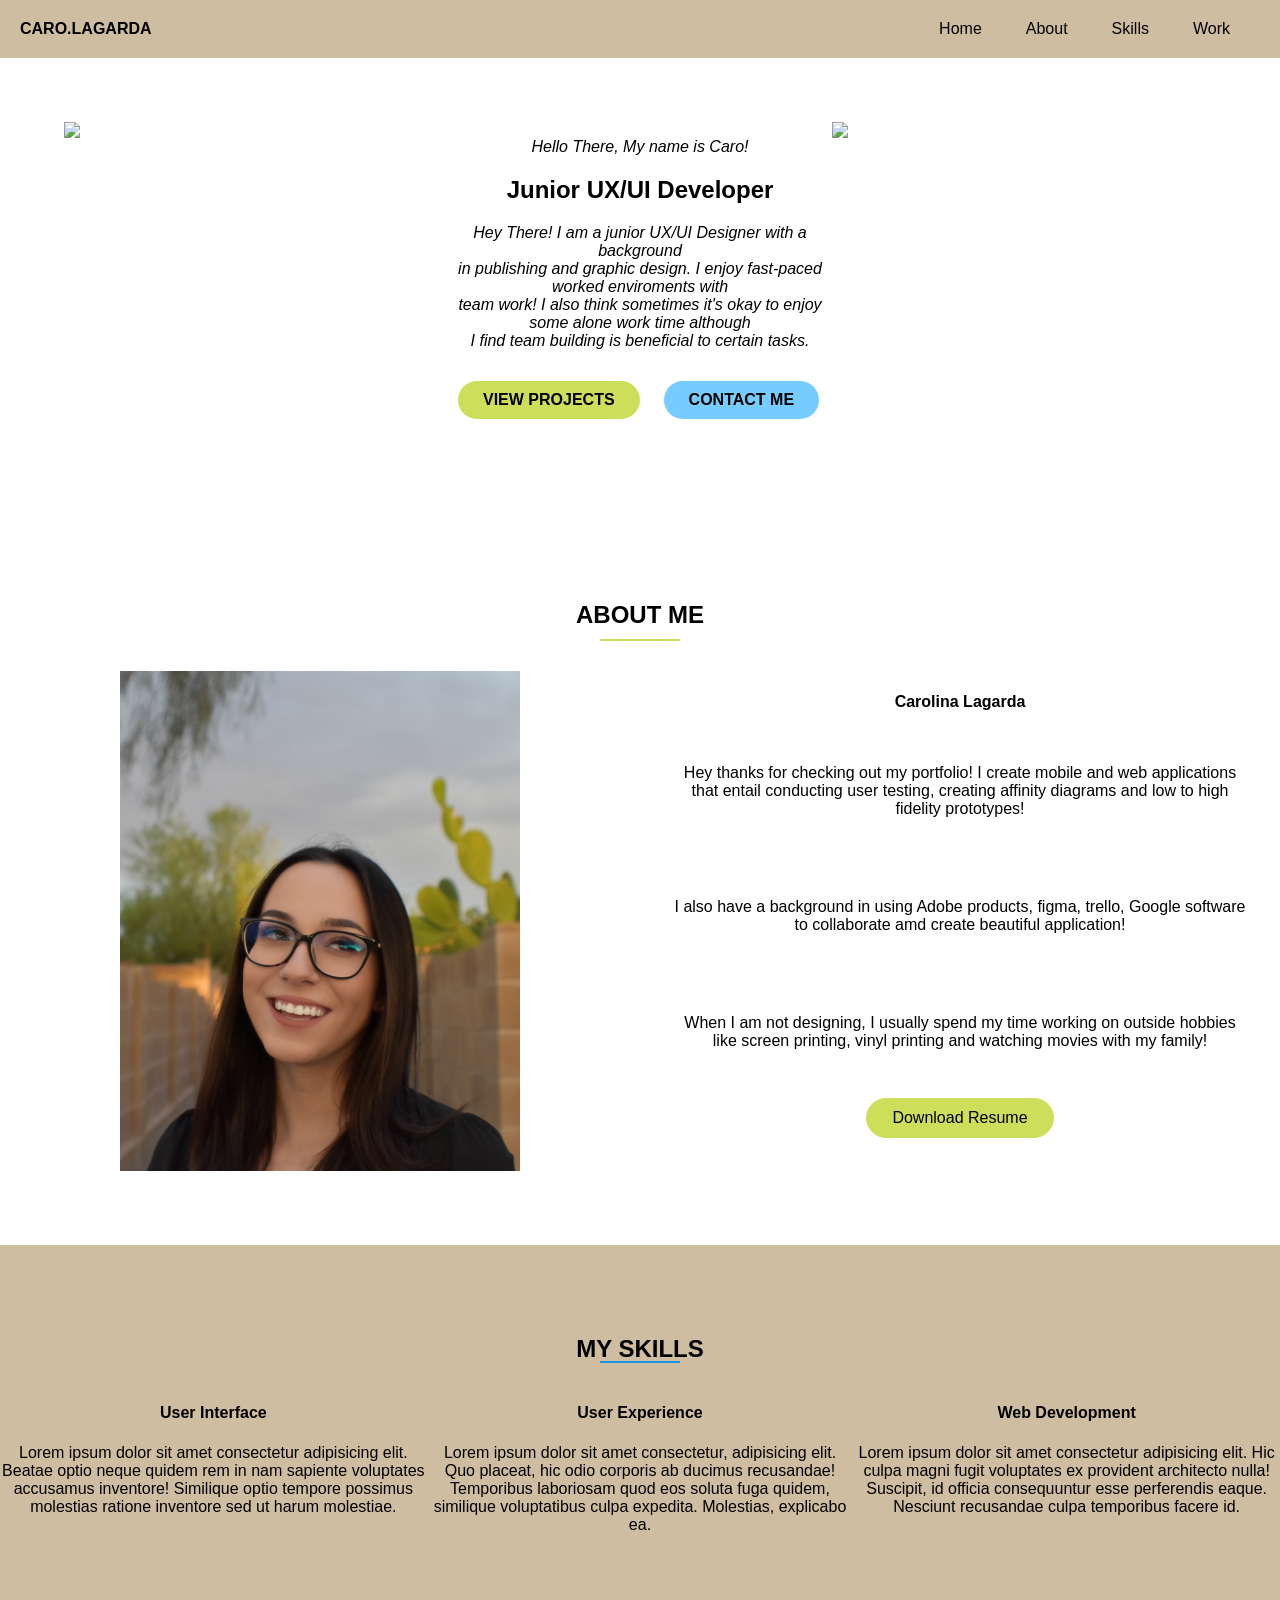
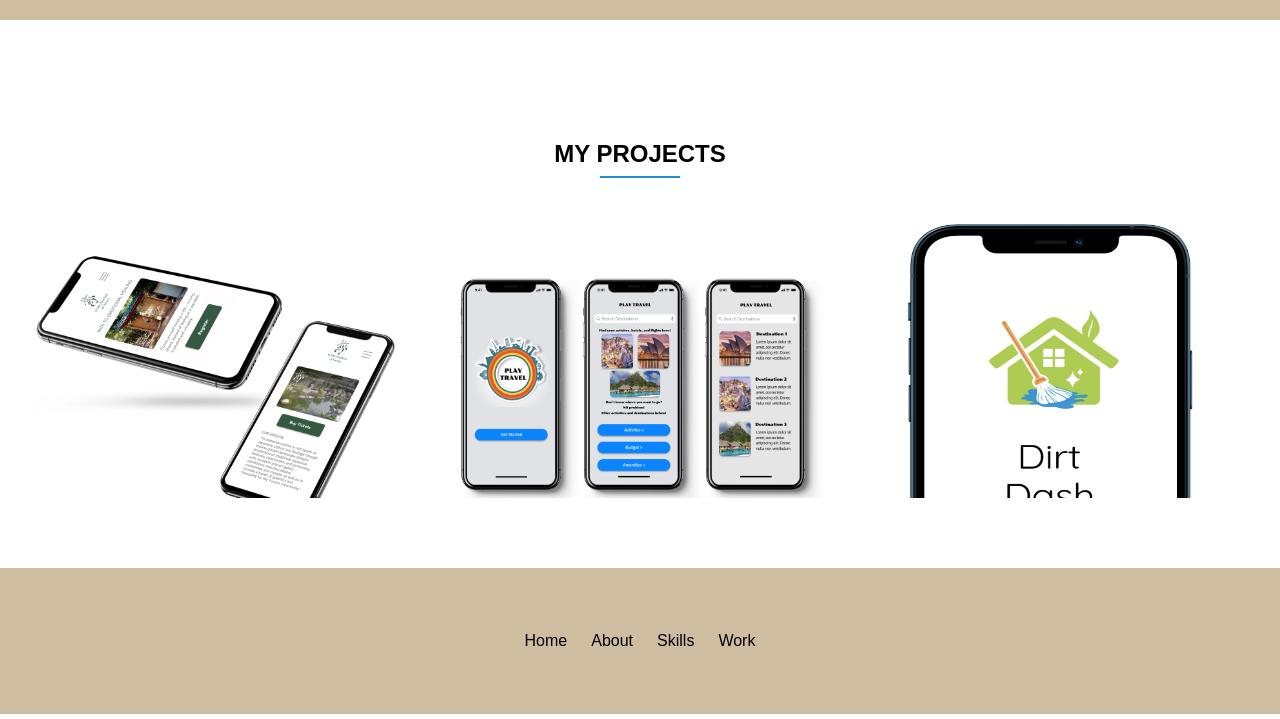
==== index.html @ 0761582d "HOMEWORK 18" ====
<!DOCTYPE html>
<html lang="en">
<head>
    <link rel = "stylesheet" href= "css/style.css">
    <meta charset="UTF-8">
    <meta http-equiv="X-UA-Compatible" content="IE=edge">
    
    <meta name="viewport" content="width=device-width, initial-scale=1.0">
    <title>Caro Lagarda Portfolio</title>

</head>
<body>

    <!--NAVIGATION BAR SECTION-->
    <header>
    <nav>
        <div class = "logo">CARO.LAGARDA</div>
        <div class = "menu">
            <ul>
                <li><a href = "index.html">Home</a></li>
                <li><a href = "about.html">About</a></li>
                <li><a href = "skills.html">Skills</a></li>
                <li><a href = "work.html">Work</a></li>
            </ul>
        </div>
    </nav>
</header>
    <!--HEADER SECTION-->
        <section class = "heroImg">
            <div class = "hero-container"> 
          
                <div class = "row">
                   <img src = "images/img 1-1.jpg" >
                </div>
              

                <div class = "row">
                    <p>Hello There, My name is Caro!</p>
                   <h1>Junior UX/UI Developer</h1>
                   <p>Hey There! I am a junior UX/UI Designer with a background <br>
                      in publishing and graphic design. I enjoy fast-paced worked enviroments with <br>
                       team work! I also think sometimes it's okay to enjoy some alone work time 
                       although <br> I find team building is beneficial to certain tasks.
                  </p>
                   <a href = "work.html"class = "button-work">VIEW PROJECTS</a>
                  <a href = "contact.html"class = "button-contact">CONTACT ME</a>
                </div>

                <div class = "row">
                    <img src = "images/Image left hero.png">
                </div>
         
                
            </div>
        </section>

     <!-------------------------ABOUT ME SECTION------->       
        <section class = "aboutMe">
            <div class = "about-me">
                <h2>About Me</h2>
                <div class = "col-left">
                    <img src="images/IMG_5433_Facetune_07-07-2021-21-48-04.jpeg" width = "400" height = "500">

                </div>
                <div class = "col-right">
                    <h4>Carolina Lagarda</h4>
                    <p>Hey thanks for checking out my portfolio! I create mobile and web applications
                    that entail conducting user testing, creating affinity diagrams and low to high fidelity prototypes!</p>
                    <p>I also have a background in using Adobe products, figma, trello, Google software<br> to collaborate
                    amd create beautiful application!</p>
                    <p>When I am not designing, I usually spend my time working on outside hobbies<br> like screen printing, vinyl printing
                    and watching movies with my family!</p>
                    <a href = "">Download Resume</a>

                </div>
            </div>
        </section>

        <!-------------------------SKILLS SECTION-------> 
        <section class = mySkills>
            <div class = "my-skills">
                <h2>My Skills</h2>
                <div class = "ui-left">
                    <i>
                    <ion-icon name="qr-code-outline"></ion-icon>
                    </i>
                    <h4>User Interface</h4>
                    <p>Lorem ipsum dolor sit amet consectetur adipisicing elit. Beatae optio neque quidem rem in nam sapiente voluptates accusamus inventore! Similique optio tempore possimus molestias ratione inventore sed ut harum molestiae.</p>
                </div>
                <div class = "ux-center">
                    <i>
                    <ion-icon name="people-outline"></ion-icon>
                    </i>
                    <h4>User Experience</h4>
                    <p>Lorem ipsum dolor sit amet consectetur, adipisicing elit. Quo placeat, hic odio corporis ab ducimus recusandae! Temporibus laboriosam quod eos soluta fuga quidem, similique voluptatibus culpa expedita. Molestias, explicabo ea.</p>
                </div>
                <div class = "web-right">
                    <i>
                    <ion-icon name="desktop-outline"></ion-icon>
                    </i>
                    <h4>Web Development</h4>
                    <p>Lorem ipsum dolor sit amet consectetur adipisicing elit. Hic culpa magni fugit voluptates ex provident architecto nulla! Suscipit, id officia consequuntur esse perferendis eaque. Nesciunt recusandae culpa temporibus facere id.</p>
                </div>
            </div>
        </section>

        <!------------------------------My Skills Section------------------------>
        <section class = "skills">
        <div class ="my-projects">
            <h2>My Projects</h2>
            <div class = "project1">
                <div class = "overlay">
               <a href = "#">View Project</a>
                </div>
                <img src = "images/Project 1.png">
            </div>
            <div class = "project2">
                <div class = "overlay">
                    <a href = "#">View Project</a>
               </div>
               <img src = "images/Project 2.png">
            </div>
            <div class = "project3">
                <div class = "overlay">
                    <a href = "#">View Project</a>
                </div>
                <img src = "images/Project 3.png">
            </div>
        </div>
        </section>

         <!------------------------------Footer Section------------------------>
         <footer>
             <div class = "footer">
                 <ul>
                    <li><a href = "index.html">Home</a></li>
                    <li><a href = "about.html">About</a></li>
                    <li><a href = "skills.html">Skills</a></li>
                    <li><a href = "work.html">Work</a></li>
                 </ul>
             </div>

         </footer>




        <script type="module" src="https://unpkg.com/ionicons@5.5.2/dist/ionicons/ionicons.esm.js"></script>
        <script nomodule src="https://unpkg.com/ionicons@5.5.2/dist/ionicons/ionicons.js"></script>
</body>
</html>
---- css/style.css ----
/* 
colors:
#74CCFF - light blue
#CDDF5A - green
#1793D9 - dark blue
#CFBDA1 - brown
*/
body{
    margin:0;
}
/* ---------------------HEADER SECTION------------------*/
    nav{
        background-color:#CFBDA1 ;
    }
    nav:after{
        content: '';
        display:block;
        clear:both;
    }
    .logo, .menu{
        display: inline-block;  
    }
    .logo{
        margin: 20px;
        font-weight: 700;
        font-family: Arial, Helvetica, sans-serif;
    }
    .menu{
    
        float: right;
        margin: 20px;
    }
    .menu ul{
        list-style: none;
        padding-left: 0;
        margin: 0;
    }
    .menu ul li{
        display:inline-block;
        margin-right: 20px;
        font-family: 'Gill Sans', 'Gill Sans MT', Calibri, 'Trebuchet MS', sans-serif;
    }
    .menu ul li a{
        text-decoration: none;
        padding: 20px 10px 20px 10px;
        color: black;
    }
    .menu ul li a:hover{
        background-color:#1793D9;
        color: white;
        transition: all 0.5s ease;
    }

    /*----------------------HERO IMAGE SECTION--------------------*/
    

    .hero-container{    
        display:flex;
        flex-direction: row;  
        padding:5%;   
    }
    .row{
        flex:33.33%;
       
        width:100%;
    }

    .heroImg img{
        width: 100%;
    }

    .button-work, .button-contact{
        text-decoration: none;
        border-radius: 20px;
        font-weight: bold;
        color: black;
        padding: 10px 25px;  
        display:inline-block; 
        margin: 15px 10px;  
        font-family: Arial, Helvetica, sans-serif;
    }
    .row p {
        text-align:center;
    }
    .button-work{
        background-color:#CDDF5A ;     
    } 
    .button-work:hover{
        background-color: black;
        color: #CDDF5A;
        transition: all 0.5 ease;
    }
    .button-contact{
        background-color: #74CCFF;  
    }
    .button-contact:hover{
        background-color: black;
        color: #74CCFF;
        transition: all 0.5 ease;
    }
    .hero-container p{
        font-family: Arial, Helvetica, sans-serif;
        font-style: oblique;
    }
    .hero-container h1{
        font-family: 'Gill Sans', 'Gill Sans MT', Calibri, 'Trebuchet MS', sans-serif;
        text-align: center;
    }
     /*----------------------ABOUT ME SECTION--------------------*/
     .about-me{
         width:100%;
         text-align: center;
         padding-top: 70px;
         padding-bottom:70px;
     }
     .about-me p{
         text-align:center;
         padding:5%;
         font-family: Arial, Helvetica, sans-serif;
       
     }
        
     .about-me .col-right p {
         font-weight: 200;
     }
     .about-me h2{
         text-align: center;
         text-transform: uppercase;
         font-family: 'Gill Sans', 'Gill Sans MT', Calibri, 'Trebuchet MS', sans-serif;
         position: relative;
         padding: 1%;
         margin-bottom:30px;
     }
     .about-me h4{
         font-family: 'Gill Sans', 'Gill Sans MT', Calibri, 'Trebuchet MS', sans-serif;
     }
     .about-me .col-left, .about-me .col-right{
         width:50%;
         float: left;
     }
     .about-me h2:after{
         content: '';
         position:absolute;
         width: 80px;
         height:2px;
         margin-left: -40px;
         left: 50%;
         bottom: 0px;
         background-color: #CDDF5A;
     }
     
     .about-me:after{
         content:"";
         display: block;
         clear:both;
     }
     .about-me .col-left img{
         max-width:100%;
     }
     .about-me a {
         background-color: #CDDF5A;
         color:black;
         text-decoration: none;
         padding: 10px 25px;
         border-radius: 20px;
         display: inline-block;
         border: 1px solid #CDDF5A;
         font-family: Arial, Helvetica, sans-serif;
     }
     .about-me a:hover {
         background-color: black;
         color:#CDDF5A
         
     }

      /*----------------------SKILLS SECTION--------------------*/
      .my-skills{
          background-color: #CFBDA1;
          padding-top:70px;
          padding-bottom: 70px;
          text-align: center;
      }
      .my-skills h2{
          text-transform: uppercase;
          font-family: 'Gill Sans', 'Gill Sans MT', Calibri, 'Trebuchet MS', sans-serif;
          position: relative;
      }
      .my-skills:after{
          content:'';
          display:block;
          clear:both;
      }
      .my-skills .ui-left, .my-skills .ux-center, .my-skills .web-right{
          width: 33.333%;
          display: inline-block;
          float: left;
          
      }
      .my-skills h2:after{
        content: '';
        position:absolute;
        width: 80px;
        height:2px;
        margin-left: -40px;
        left: 50%;
        bottom: 0px;
        background-color:#1793D9
    }
    .my-skills i{
        color:#1793D9;
        font-size: 60px;
    }
    .my-skills h4{
        font-family: 'Gill Sans', 'Gill Sans MT', Calibri, 'Trebuchet MS', sans-serif;
    }
    .my-skills p{
        font-family: Arial, Helvetica, sans-serif;
    }

    /*----------------------PPROJECTS SECTION--------------------*/

    .my-projects{
        background-color: white;
        padding-top:70px;
        padding-bottom: 70px;
        text-align: center;      
    }

    .my-projects h2{
        text-transform: uppercase;
        font-family: 'Gill Sans', 'Gill Sans MT', Calibri, 'Trebuchet MS', sans-serif;
        padding-top: 50px;
        padding-bottom: 10px;
        margin-top:0;
        position: relative;
    }
    .my-projects:after{
        content: '';
        display: block;
        clear: both;
    }
    .my-projects h2:after{
        content: '';
        position:absolute;
        width: 80px;
        height:2px;
        margin-left: -40px;
        left: 50%;
        bottom: 0px;
        background-color:#1793D9
    }

    .my-projects .project1,.my-projects .project2,.my-projects .project3{
        height:300px;
        width: 30%;
        float: left;
       overflow: hidden;
        position:relative;      
    }

    .my-projects .project1{
        margin-left: 2%;
        margin-right: 1.5%      
    }
    .my-projects .project2{
        margin-left: 1%;
        margin-right: 1%
    }
    .my-projects .project3{
        margin-left: 1.5%;
        margin-right: 2%
    }
    .my-projects .project1 img{
       width:100%;
       height: 120%;
    }
    
    .my-projects .project2 img{
        width:100%;
        height: 120%;
     }
    
     .my-projects .project3 img{
        width:100%;
        height: 130%;
     }
     
     .my-projects .overlay{
         width: 100%;
         height: 100%;
         position: absolute;     
         padding-top: 310px;
     }

     .my-projects .overlay:hover{
        background-color: rgba(0,0,0,0.3);
        padding:10px;
        transition:all 0.5s ease;
    }
     .overlay a{
         display: inline-block;
         font-size: 18px;
         padding: 10px 20px;
         border: 1px solid #fff;
         text-decoration: none;
         color: #fff;
         font-weight: bold;
         font-family: Arial, Helvetica, sans-serif;   
     }
     /*-----------------footer section--------------*/
     footer{
        background-color:#CFBDA1 ;
    }
    footer:after{
        content: '';
        display:block;
        clear:both;
    }
   
    .footer{
        padding:5%;
        text-align: center;    
    }
    .footer ul{
        list-style: none;
        padding-left: 0;
        margin: 0;
        text-align:center;
    }
    .footer ul li{
        display:inline-block;
        text-align:center;
        font-family: 'Gill Sans', 'Gill Sans MT', Calibri, 'Trebuchet MS', sans-serif;
    }
    .footer ul li a{
        text-decoration: none;
        padding: 70px 10px 70px 10px;
        color: black;
    }
    .footer ul li a:hover{
        background-color:#1793D9;
        color: white;
        transition: all 0.5s ease;
    }
     
    /*--------------------------Media Query--------------------------*/
    @media only screen and (max-width:600px){
        .hero-container{    
            display:flex;
            flex-direction: column;     
        }
        .heroImg img{
            display:none;
        }
        .logo{
            margin-left:120px;
        }
        .about-me .col-left, .about-me .col-right{
            display:flex;
            flex-direction:column;
            float:none;
            width:100%;
        }
        .button-work, .button-contact{
            display:block;
            text-align:center;
        }
        .my-skills .ui-left, .my-skills .ux-center, .my-skills .web-right{
            width:100%;
            
        }
        .my-projects .project1,.my-projects .project2,.my-projects .project3{
            width:100%;
        }

      }
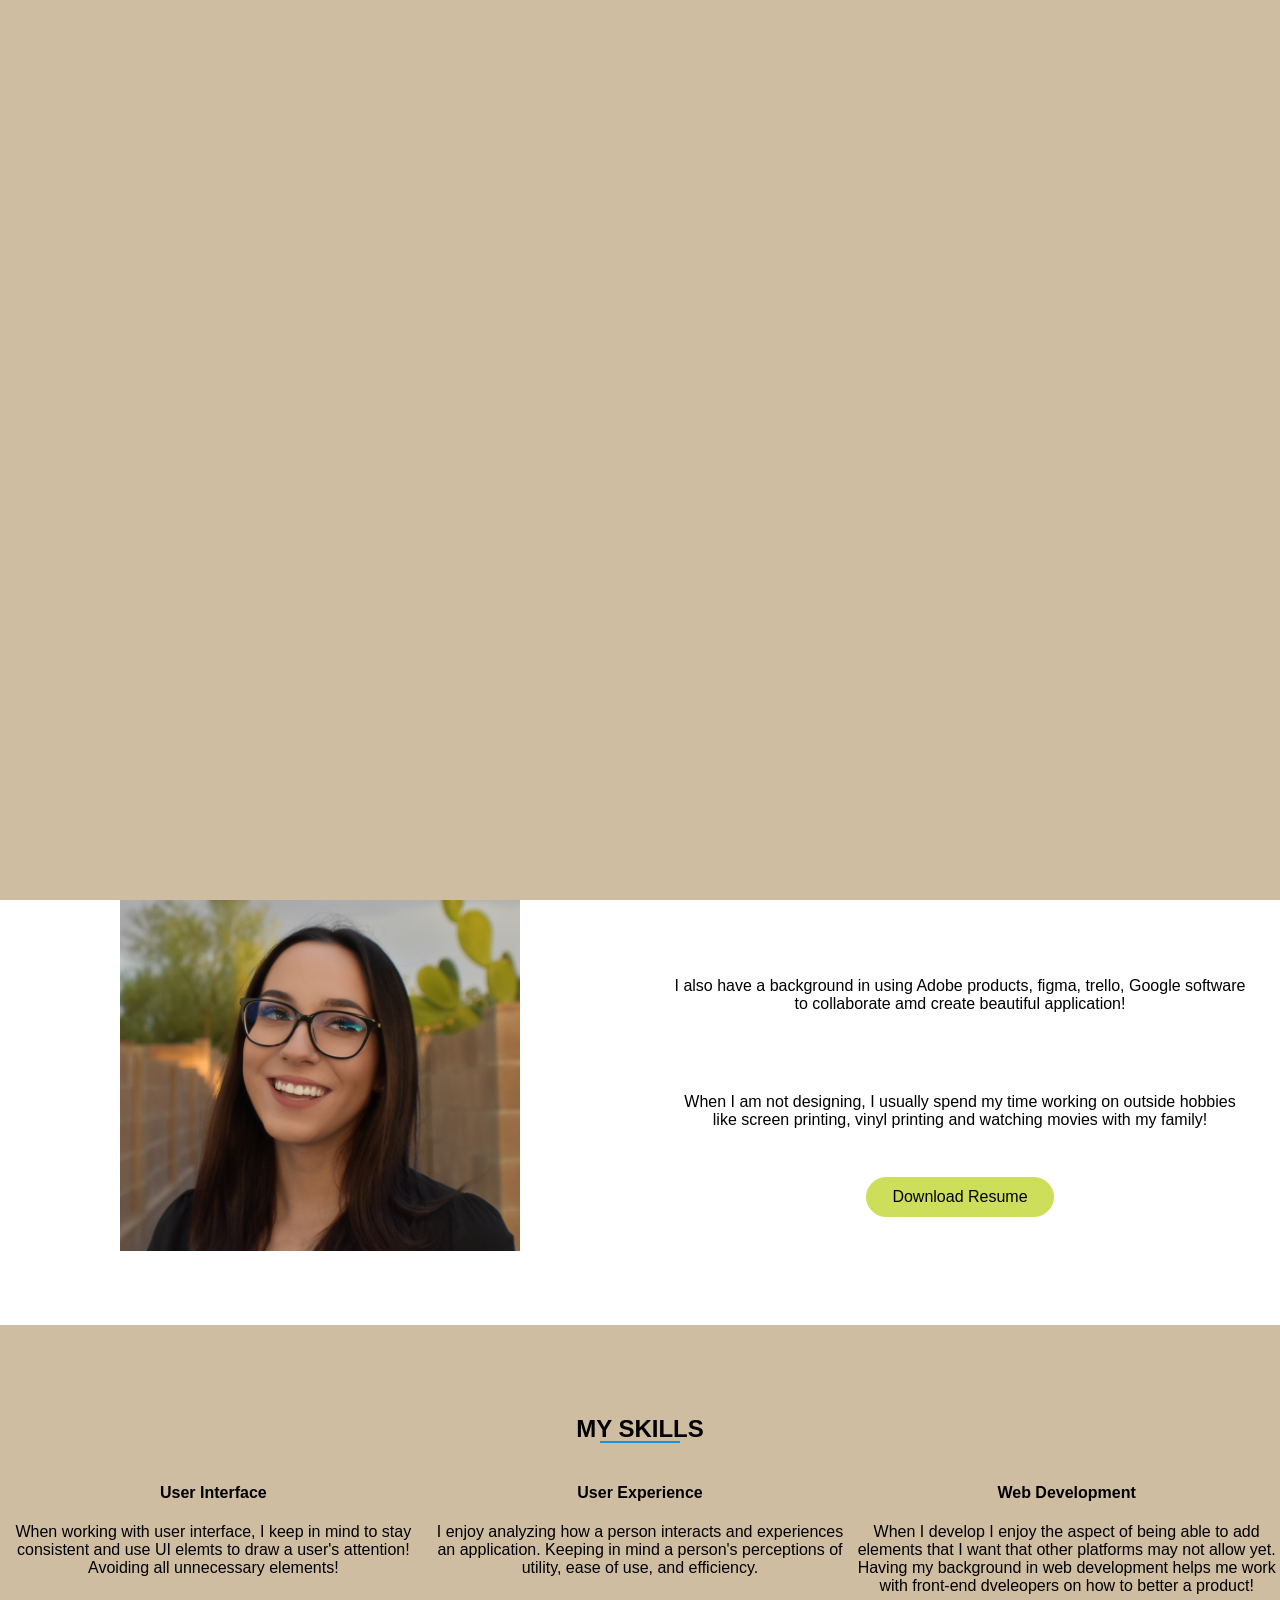
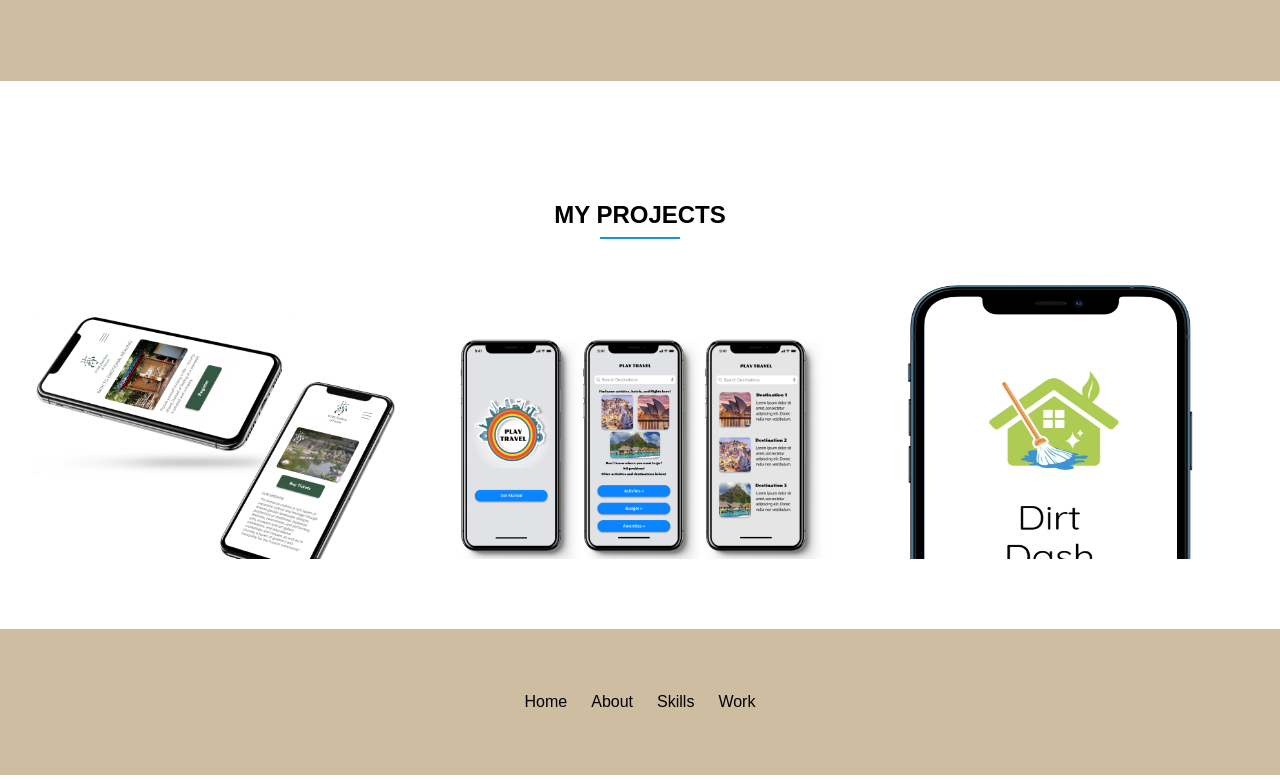
==== commit 0bef57c1: "final changes" ====
--- a/index.html
+++ b/index.html
@@ -10,22 +10,24 @@
 
 </head>
 <body>
-
-    <!--NAVIGATION BAR SECTION-->
+        <!--Preloader section-->
+        
+        <!--NAVIGATION BAR SECTION-->
     <header>
     <nav>
         <div class = "logo">CARO.LAGARDA</div>
         <div class = "menu">
             <ul>
                 <li><a href = "index.html">Home</a></li>
-                <li><a href = "about.html">About</a></li>
-                <li><a href = "skills.html">Skills</a></li>
-                <li><a href = "work.html">Work</a></li>
+                <li><a href = "#aboutMe">About</a></li>
+                <li><a href = "#mySkills">Skills</a></li>
+                <li><a href = "#myProjects">Work</a></li>
             </ul>
         </div>
     </nav>
 </header>
     <!--HEADER SECTION-->
+   
         <section class = "heroImg">
             <div class = "hero-container"> 
           
@@ -38,9 +40,9 @@
                     <p>Hello There, My name is Caro!</p>
                    <h1>Junior UX/UI Developer</h1>
                    <p>Hey There! I am a junior UX/UI Designer with a background <br>
-                      in publishing and graphic design. I enjoy fast-paced worked enviroments with <br>
-                       team work! I also think sometimes it's okay to enjoy some alone work time 
-                       although <br> I find team building is beneficial to certain tasks.
+                      in publishing and graphic design. I enjoy fast-paced work enviroments and challenging tasks!
+                      When I'm not developing, I am either brushing up on new industry skills by reading articles or watching netflix with my cat!
+
                   </p>
                    <a href = "work.html"class = "button-work">VIEW PROJECTS</a>
                   <a href = "contact.html"class = "button-contact">CONTACT ME</a>
@@ -54,7 +56,8 @@
             </div>
         </section>
 
-     <!-------------------------ABOUT ME SECTION------->       
+     <!-------------------------ABOUT ME SECTION------->    
+    <a id = "aboutMe"></a>
         <section class = "aboutMe">
             <div class = "about-me">
                 <h2>About Me</h2>
@@ -77,6 +80,7 @@
         </section>
 
         <!-------------------------SKILLS SECTION-------> 
+        <a id = "mySkills"></a>
         <section class = mySkills>
             <div class = "my-skills">
                 <h2>My Skills</h2>
@@ -85,26 +89,27 @@
                     <ion-icon name="qr-code-outline"></ion-icon>
                     </i>
                     <h4>User Interface</h4>
-                    <p>Lorem ipsum dolor sit amet consectetur adipisicing elit. Beatae optio neque quidem rem in nam sapiente voluptates accusamus inventore! Similique optio tempore possimus molestias ratione inventore sed ut harum molestiae.</p>
+                    <p>When working with user interface, I keep in mind to stay consistent and use UI elemts to draw a user's attention! Avoiding all unnecessary elements! </p>
                 </div>
                 <div class = "ux-center">
                     <i>
                     <ion-icon name="people-outline"></ion-icon>
                     </i>
                     <h4>User Experience</h4>
-                    <p>Lorem ipsum dolor sit amet consectetur, adipisicing elit. Quo placeat, hic odio corporis ab ducimus recusandae! Temporibus laboriosam quod eos soluta fuga quidem, similique voluptatibus culpa expedita. Molestias, explicabo ea.</p>
+                    <p>I enjoy analyzing how a person interacts and experiences an application. Keeping in mind a person's perceptions of utility, ease of use, and efficiency. </p>
                 </div>
                 <div class = "web-right">
                     <i>
                     <ion-icon name="desktop-outline"></ion-icon>
                     </i>
                     <h4>Web Development</h4>
-                    <p>Lorem ipsum dolor sit amet consectetur adipisicing elit. Hic culpa magni fugit voluptates ex provident architecto nulla! Suscipit, id officia consequuntur esse perferendis eaque. Nesciunt recusandae culpa temporibus facere id.</p>
+                    <p>When I develop I enjoy the aspect of being able to add elements that I want that other platforms may not allow yet. Having my background in web development helps me work with front-end dveleopers on how to better a product!</p>
                 </div>
             </div>
         </section>
 
         <!------------------------------My Skills Section------------------------>
+        <a id = "myProjects"></a>
         <section class = "skills">
         <div class ="my-projects">
             <h2>My Projects</h2>
@@ -132,20 +137,33 @@
          <!------------------------------Footer Section------------------------>
          <footer>
              <div class = "footer">
+                 
                  <ul>
                     <li><a href = "index.html">Home</a></li>
-                    <li><a href = "about.html">About</a></li>
-                    <li><a href = "skills.html">Skills</a></li>
-                    <li><a href = "work.html">Work</a></li>
+                <li><a href = "#aboutMe">About</a></li>
+                <li><a href = "#mySkills">Skills</a></li>
+                <li><a href = "#myProjects">Work</a></li>
                  </ul>
              </div>
 
          </footer>
 
 
-
+         <section class = "loading-screen">
+            <div class="sk-folding-cube">
+                <div class="sk-cube1 sk-cube"></div>
+                <div class="sk-cube2 sk-cube"></div>
+                <div class="sk-cube4 sk-cube"></div>
+                <div class="sk-cube3 sk-cube"></div>
+              </div>
+         </section>
+        
 
         <script type="module" src="https://unpkg.com/ionicons@5.5.2/dist/ionicons/ionicons.esm.js"></script>
         <script nomodule src="https://unpkg.com/ionicons@5.5.2/dist/ionicons/ionicons.js"></script>
+        
 </body>
+<script src="https://ajax.googleapis.com/ajax/libs/jquery/3.4.1/jquery.min.js"></script>
+<script src="js/template.js"></script>
+<script src = "jquery/index.js"></script>
 </html>
--- a/css/style.css
+++ b/css/style.css
@@ -7,10 +7,113 @@
 */
 body{
     margin:0;
+
+    overflow: hidden;
 }
+.loading-screen{
+    position: fixed;
+    top: 0;
+    width: 100%;
+    height: 100%;
+    background: #CFBDA1;
+    z-index: 999;
+}
+
+.sk-folding-cube {
+    margin: 250px auto;
+    width: 40px;
+    height: 40px;
+    position: relative;
+    -webkit-transform: rotateZ(45deg);
+            transform: rotateZ(45deg);
+  }
+  
+  .sk-folding-cube .sk-cube {
+    float: left;
+    width: 50%;
+    height: 50%;
+    position: relative;
+    -webkit-transform: scale(1.1);
+        -ms-transform: scale(1.1);
+            transform: scale(1.1); 
+  }
+  .sk-folding-cube .sk-cube:before {
+    content: '';
+    position: absolute;
+    top: 0;
+    left: 0;
+    width: 100%;
+    height: 100%;
+    background-color: #333;
+    -webkit-animation: sk-foldCubeAngle 2.4s infinite linear both;
+            animation: sk-foldCubeAngle 2.4s infinite linear both;
+    -webkit-transform-origin: 100% 100%;
+        -ms-transform-origin: 100% 100%;
+            transform-origin: 100% 100%;
+  }
+  .sk-folding-cube .sk-cube2 {
+    -webkit-transform: scale(1.1) rotateZ(90deg);
+            transform: scale(1.1) rotateZ(90deg);
+  }
+  .sk-folding-cube .sk-cube3 {
+    -webkit-transform: scale(1.1) rotateZ(180deg);
+            transform: scale(1.1) rotateZ(180deg);
+  }
+  .sk-folding-cube .sk-cube4 {
+    -webkit-transform: scale(1.1) rotateZ(270deg);
+            transform: scale(1.1) rotateZ(270deg);
+  }
+  .sk-folding-cube .sk-cube2:before {
+    -webkit-animation-delay: 0.3s;
+            animation-delay: 0.3s;
+  }
+  .sk-folding-cube .sk-cube3:before {
+    -webkit-animation-delay: 0.6s;
+            animation-delay: 0.6s; 
+  }
+  .sk-folding-cube .sk-cube4:before {
+    -webkit-animation-delay: 0.9s;
+            animation-delay: 0.9s;
+  }
+  @-webkit-keyframes sk-foldCubeAngle {
+    0%, 10% {
+      -webkit-transform: perspective(140px) rotateX(-180deg);
+              transform: perspective(140px) rotateX(-180deg);
+      opacity: 0; 
+    } 25%, 75% {
+      -webkit-transform: perspective(140px) rotateX(0deg);
+              transform: perspective(140px) rotateX(0deg);
+      opacity: 1; 
+    } 90%, 100% {
+      -webkit-transform: perspective(140px) rotateY(180deg);
+              transform: perspective(140px) rotateY(180deg);
+      opacity: 0; 
+    } 
+  }
+  
+  @keyframes sk-foldCubeAngle {
+    0%, 10% {
+      -webkit-transform: perspective(140px) rotateX(-180deg);
+              transform: perspective(140px) rotateX(-180deg);
+      opacity: 0; 
+    } 25%, 75% {
+      -webkit-transform: perspective(140px) rotateX(0deg);
+              transform: perspective(140px) rotateX(0deg);
+      opacity: 1; 
+    } 90%, 100% {
+      -webkit-transform: perspective(140px) rotateY(180deg);
+              transform: perspective(140px) rotateY(180deg);
+      opacity: 0; 
+    }
+  }
+
+
 /* ---------------------HEADER SECTION------------------*/
     nav{
         background-color:#CFBDA1 ;
+        position: fixed;
+        top:0;
+        width:100%;
     }
     nav:after{
         content: '';
@@ -81,6 +184,7 @@
     }
     .row p {
         text-align:center;
+        line-height: 220%;;
     }
     .button-work{
         background-color:#CDDF5A ;     
@@ -343,6 +447,11 @@
         transition: all 0.5s ease;
     }
      
+    footer h2{
+        font-family: 'Gill Sans', 'Gill Sans MT', Calibri, 'Trebuchet MS', sans-serif;
+        font-style: bold;
+        font-size: 40px;
+    }
     /*--------------------------Media Query--------------------------*/
     @media only screen and (max-width:600px){
         .hero-container{    
